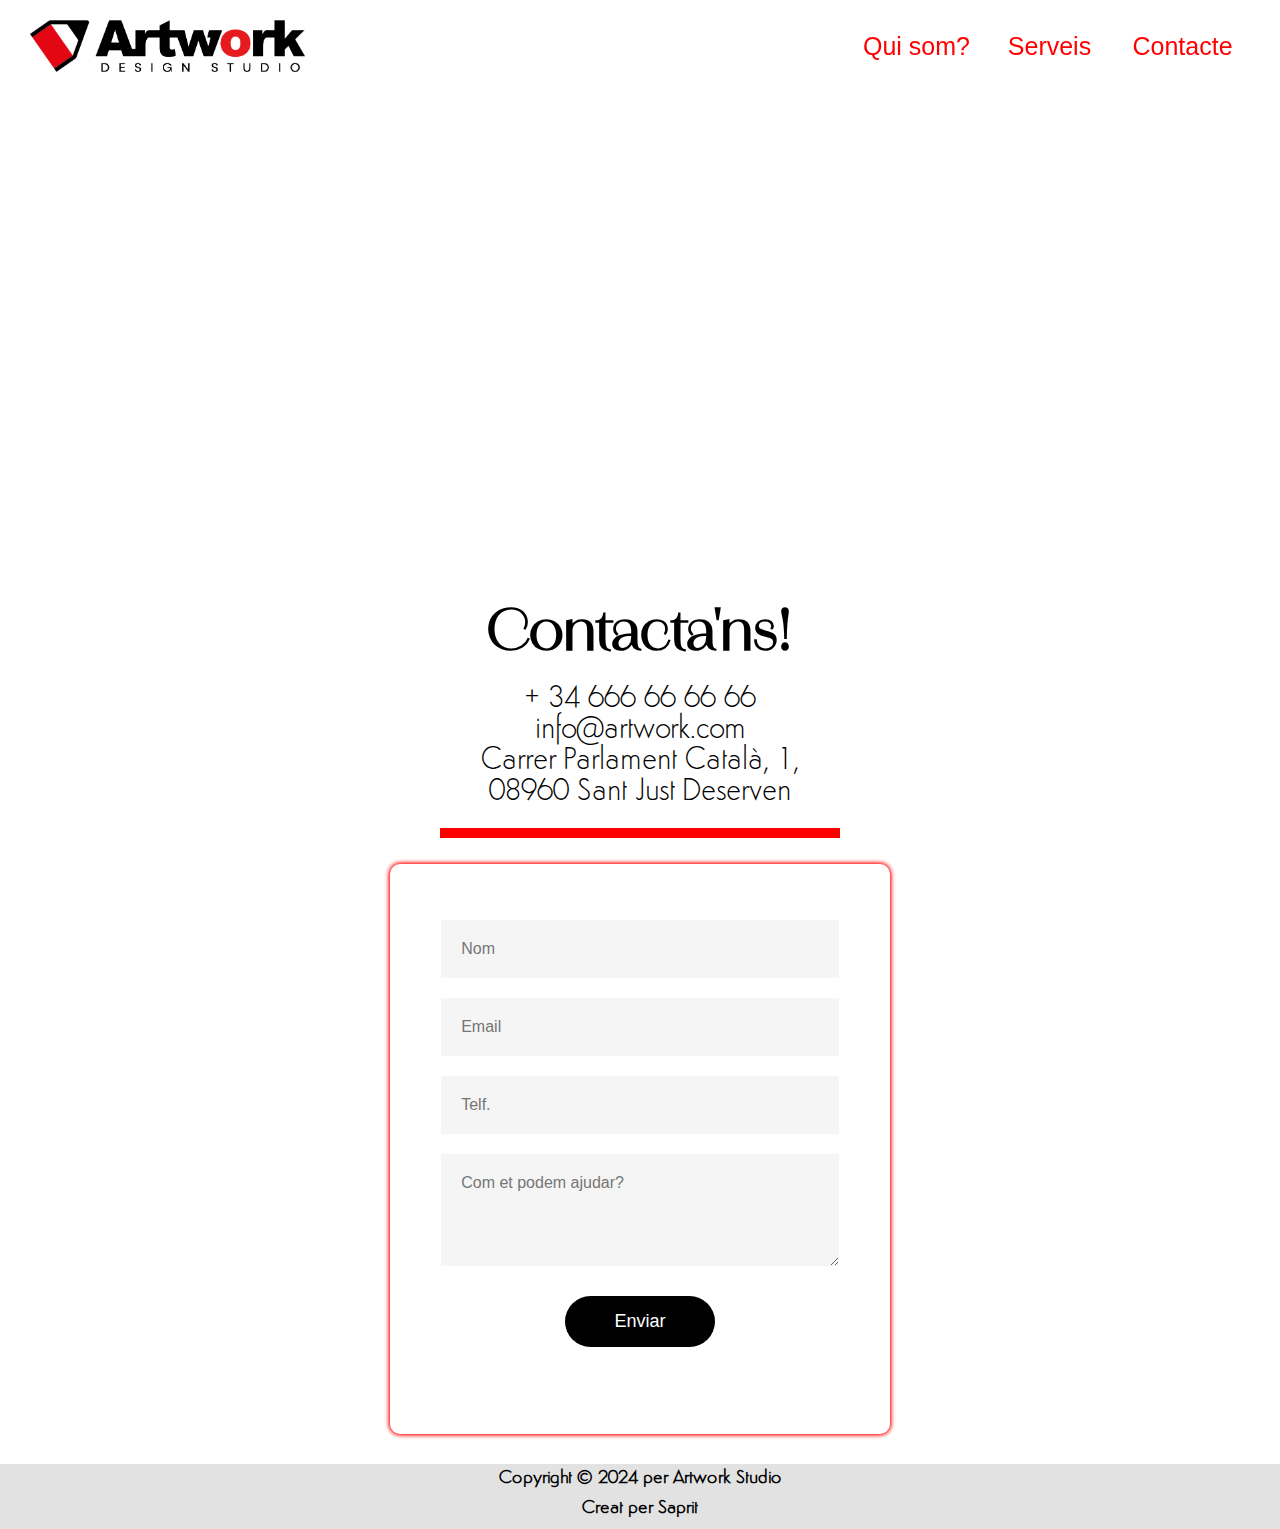
==== html/contacte.html @ ab4c4cfa "Add files via upload" ====
<!DOCTYPE html>
<html lang="en">
<head>
    <meta charset="UTF-8">
    <meta name="viewport" content="width=device-width, initial-scale=1.0">
    <title>Artwork</title>
    <link rel="stylesheet" href="../css/estils.css">
</head>
<body>

    <!-- Menu --> 
    <!-- Menu --> 
    <nav>
      <div class="logo"></div>
      <ul>
          <a href="../artwork.html">
              <li>Qui som?</li>
          </a>
          <a href="../html/serveis.html">
              <li>Serveis</li>
          </a>
          <a href="#mapa">
              <li>Contacte</li>
          </a>
      </ul>   
  </nav>

  <!-- Menu Hamburguesa -->
  <label>
      <input type="checkbox">
      <span class="menu"> <span class="hamburger"></span> </span>
      <ul>
          <a href="../artwork.html">
              <li>Qui som?</li>
          </a>
          <a href="../html/serveis.html">
              <li>Serveis</li>
          </a>
          <a href="#mapa">
              <li>Contacte</li>
          </a>
        
      </ul>
  </label>

     <!-- Mapa --> 
    <div id="mapa">
      <iframe src="https://www.google.com/maps/embed?pb=!1m18!1m12!1m3!1d2993.837377800015!2d2.0731406154254852!3d41.37761777926507!2m3!1f0!2f0!3f0!3m2!1i1024!2i768!4f13.1!3m3!1m2!1s0x12a49979f301c01b%3A0xcd0b566b421b5467!2sIFP%20Antoni%20Alguer%C3%B3!5e0!3m2!1sca!2ses!4v1649347761447!5m2!1sca!2ses" width="100%" height="450" style="border:0;" allowfullscreen="" loading="lazy" referrerpolicy="no-referrer-when-downgrade"></iframe>
    </div>
    
     <!-- Contacte --> 
    <div id="contacte">
      <h1>Contacta'ns!</h1>
      <p>+ 34 666 66  66 66</p>
      <p>info@artwork.com</p>
      <p>Carrer Parlament Català, 1,</p>
      <p>08960 Sant Just Deserven</p>
      <div class="linia"></div>
    </div>
    
      <div class="container_contacto">
        <form onsubmit="sendEmail(); reset(); return false;">
          <h3></h3>
          <input type="text"id="name" placeholder="Nom" required>
          <input type="email"id="email" placeholder="Email" required>
          <input type="text"id="phone" placeholder="Telf." required>
          <textarea id="message" rows="4" placeholder="Com et podem ajudar?"></textarea>
          <button type="submit">Enviar</button>
        </form>
    
      </div>
     
      <!-- Formulari --> 
      <script>
      function sendEmail(){
        Email.send({
          Host : "smtp.gmail.com",
          Username : "exoticflavors66@gmail.com",
          Password : "sapritsilem",
          To : 'exoticflavors66@gmail.com.',
          From : document.getElementById("email").value",
          Subject : "New Contact Form Enquiry",
          Body : "Name:" + documentElementById("name").value
          + "<br>" Email: " + document.getElementById("email").value
            + "<br>" Phone no: " + document.getElementById("phone").value
              + "<br>" Message: " + document.getElementById("Message").value
      }).then(
        message => alert("Message Sent Successfully")
      );
      }
      </script>
    
    <!-- Footer --> 
    <div id="footer">
      <h3>
        Copyright © 2024 per Artwork Studio
      <br>
        Creat per Saprit
      </h3>
    </div>

</body>
<script src="script.js"></script>
</html>
---- css/estils.css ----
* {
  margin: 0;
  padding: 0;
  position: relative;
  font-family: 'Gill Sans', 'Gill Sans MT', Calibri, 'Trebuchet MS', sans-serif;
}

@font-face {
  font-family: Arboria;
  src: url(../fonts/Web/Arboria-Bold.woff);
}

@font-face {
  font-family: Amandine;
  src: url(../fonts/Web/Amandine-Regular.woff);
}

@font-face {
  font-family: Semplicita;
  src: url(../fonts/Web/Semplicita-Light.woff);
}

@media screen and (min-width: 1025px){

/*inici*/
#inici{
  width: 100%;
  height: 1170px;
  background-image: url(../img/fondo.jpg);
  background-repeat: no-repeat;
  background-size: cover;
  top: 0px;
  overflow: hidden;
}

#inici h1{
  color: white;
  font-size: 220px;
  margin-left: 120px;
  position: relative;
  font-family: Arboria;
  font-weight: bold;
}

.rectangle{
  width: 550px;
  height: 140px;
  float: left;
}

.rectangle.rojo{
  position: relative;
  margin-top: 350px;
  background-color: #FF0000;
}

.rectangle.tazas{
  width: 750px;
  height: 460px;
  margin-top: 350px;
  margin-left: 750px;
  background-image: url(../img/tazas.png);
  background-size: cover;
  background-repeat: no-repeat;
}

/*menu*/
nav{
  width: 100%;
  height: 100px;
  position: fixed;
  top: 0;
  left: 0;
  right: 0;
  z-index: 10;
  overflow: hidden;
}

nav .logo{
  background-color: ;
  margin-left: 30px;
  margin-top: 20px;
  background-image: url(../img/Logo_Artwork.png);
  width: 275px;
  height: 52px;
  background-repeat: no-repeat;
  background-size: cover;
  float: left;
}

nav ul{
  margin-top: 20px;
  float: right;
  width: 430px;
  height: 52px;
}

nav li{
  width: 113px;
  height: 52px;
  float: left;
  margin: 0 10px;
  text-align: center;
  line-height: 52px;
  font-weight: 400;
  font-size: 25px;
  color: #FF0000;
  list-style-type: none;
  transition: color 0.5s ease;
}

nav li:hover{
  color: black;
}

/*Menu hamburguesa*/
label{
  display: none;
}

/*Qui som?*/
#nostros{
  width: 100%;
  height: 840px;
  background-color: ;
  overflow: hidden;
}

.nostros_caixa{
  width: 90%;
  padding: 20px;
  background-color: ;
  margin: 0 auto;
  top: 100px; 
}

.nostros{
  width: 880px;
  height: 600px;
  background-color: ;
  float: left;
}

.nostros.imagen{
  background-image: url(../img/ordinador.jpg);
  background-size: cover;
  background-repeat: no-repeat;
}

.nostros.text{
  height: 250px;
  width: 770px;
  float: right;
  top: 170px;
  background-color: pink;
}

.nostros.text h1{
  color: #FF0000;
  width: 45%;
  font-size: 50px;
  font-family: Amandine;
  font-weight: bolder;
  text-align: right;
}

.nostros.text p{
  text-align: right;
  font-size: 30px;
  margin: 13px; 
  font-family: Semplicita;
}

/*Missió i Visió*/
#mission{
  width: 100%;
  height: 800px;
  background-color: black;
  background-image: url(../img/people.jpg);
  background-size: cover;
  background-repeat: no-repeat;
  overflow: hidden;
}

.mission.text{
  width: 1030px;
  height: 630px;
  background-color: black;
  filter: opacity(80%);
  margin: 0 auto;
  top: 70px;  
}

#mission h1{
  text-align: center;
  color: white;
  font-size: 65px;
  font-family: Amandine;
  font-weight: bolder;
  margin-top: 20px;
}

#mission p{
  text-align: center;
  color: white;
  font-size: 30px;
  width: 970px;
  font-family: Semplicita;
  margin: 30px;
}

#mission .linia_rojo{
  width: 400px;;
  height: 10px;
  background-color: #FF0000;
  margin: 0 auto;

}

/*Valors*/
#valors{
  width: 100%;
  height: 980px;
  background-color: ;
  padding-top: 60px;
  overflow: hidden;
}

.valors_caixa{
  width: 1354px;
  height: 910px;
  background-color: ;
  margin: 0 auto;
}

.valors{
  width: 400px;
  height: 610px;
  background-color: ;
  float: left;
  margin: 0 auto;
  margin: 30px;
  background-color: ;
}

.valors h1{
  color: #FF0000;
  font-size: 65px;
  font-family: Amandine;
  font-weight: bolder;
}

.valors h2{
  font-size: 30px;
  margin-bottom: 90px;
  font-family: Amandine;
  font-weight: 200;
}

.valors p{
  font-size: 30px;
  margin: 20px;
  font-family: Semplicita;
}

.valors.titulo{
  height: 75px;
  width: 205px;
}

.valors.subtitulo{
  height: 660px;
  width: 220px;
  margin-top: 55px;
}

.valors.par{
  height: 850px;
  width: 745px;
  margin-top: 30px;
}

/*Objectius*/
#objectius{
  width: 100%;
  height: 700px;
  background-color: black;
  overflow: hidden;
}

.objectius_caixa{
  width: 77%;
  height: 500px;
  background-color: ;
  margin: 0 auto;
  top: 100px;  
}

.objectius{
  width: 800px;
  height: 500px;
  background-color: ;
  float: left;
}

.objectius.text{
  width: 680px;
  height: 310px;
  top: 100px;
}

.objectius.imagen{
  background-image: url(../img/outdoors.jpg);
  background-size: cover;
  background-repeat: no-repeat;
  filter: sepia(280%);
  float: right;
}

.objectius.text h1{
  font-size: 65px;
  color: white;
  text-align: left;
  font-family: Amandine;
  font-weight: bolder;
}

.objectius.text p{
  font-size: 30px;
  color: white;
  text-align: left;
  font-family: Semplicita;
}

/*Inici Contacte*/
#contacte{
  width: 100%;
  height: 300px;
  padding-top: 50px;
  overflow: hidden;
}

#contacte h1{
  text-align: center;
  font-size: 55px;
  margin-bottom: 20px;
  font-family: Amandine;
  font-weight: bolder;
}

#contacte p{
  text-align: center;
  font-size: 30px;
  font-family: Semplicita;
}

#contacte .linia{
  width: 400px;
  height: 10px;
  background-color: #FF0000;
  max-width: 0 auto;
  top: 20px;
  margin: 0 auto;
}

/*Footer*/
#footer{
  width: 100%;
  height: 65px;
  background-color: rgb(226, 226, 226);
  text-align: center;
  overflow: hidden;
}

#footer h3{
  line-height: 30px;
  font-family: Semplicita;
}

/*................*/
/*Pàgina serveis*/
/*Nostres Serveis*/
#serveis{
  width: 100%;
  height: 1170px;
  background-color: white;
  top: 0px;
  overflow: hidden;
}


#serveis h1{
  color: black;
  font-size: 220px;
  margin-left: 120px;
  position: relative;
  font-family: Arboria;
  font-weight: bold;
}


/*Disseny div blanc*/
#blanc{
  width: 100%;
  height: 800px;
  background-color: ;
  overflow: hidden;
}


.blanc_caixa{
  width: 90%;
  height: 600px;
  background-color: ;
  margin: 0 auto;
  top: 100px;
}


.blanc{
  width: 880px;
  height: 600px;
  background-color: ;
  float: left;
}


.blanc.imagen{
  background-image: url(../img/ordinador.jpg);
  background-size: cover;
  background-repeat: no-repeat;
}


.blanc.text{
  height: 250px;
  width: 770px;
  float: right;
  top: 170px;
  background-color: ;
}


.blanc.text h1{
  color: #FF0000;
  text-align: right;
  font-size: 50px;
  font-family: Amandine;
  font-weight: bolder;
}


.blanc.text p{
  text-align: right;
  font-size: 30px;
  margin: 13px;
  font-family: Semplicita;
}




/*Disseny div negre*/
#negre{
  width: 100%;
  height: 800px;
  background-color: black;
  overflow: hidden;
}


.negre_caixa{
  width: 90%;
  height: 600px;
  background-color: ;
  margin: 0 auto;
  top: 100px;
}


.negre{
  width: 880px;
  height: 600px;
  background-color: ;
  float: left;
}


.negre.imagen{
  background-image: url(../img/ordinador.jpg);
  background-size: cover;
  background-repeat: no-repeat;
  float: right;
}


.negre.text{
  height: 250px;
  width: 770px;
  top: 170px;
  background-color: ;
}


.negre.text h1{
  color: white;
  text-align: left;
  font-size: 50px;
  font-family: Amandine;
  font-weight: bolder;
}


.negre.text p{
  color: white;
  text-align: left;
  font-size: 30px;
  margin: 0px;
  font-family: Semplicita;
}



/*................*/
/*Pàgina contacte*/
#mapa{
  margin-top: 90px;
}

.container_contacto{
  width:500px;
  height: 570px;;
  background-color: transparent;
  display: flex;
  top: 50px;
  margin: 0 auto;
}

form{
  background-color: white;
  box-shadow: 0 0 5px #FF0000,
              0 0 5px #FF0000;
  display:flex;
  flex-direction: column;
  padding: 2vw 4vw;
  width:90%;
  max-width: 600px;
  border-radius: 10px;
  margin: 0 auto;
  bottom: 80px;
}

form h3{
  color:gray;
  font-weight:800;
  margin-bottom: 20px;
}

form input, form textarea{
  border:0;
  margin: 10px 0;
  padding: 20px;
  outline: none;
  background: #f5f5f5;
  font-size: 16px;
}

form button{
  padding: 15px;
  background: black;
  color:#fff;
  font-size: 18px;
  border: 0;
  outline: none;
  cursor: pointer;
  width: 150px;
  margin:20px auto 0;
  border-radius:30px; 
}

form button:hover{
  box-shadow: 0 0 5px #FF0000,
              0 0 5px #FF0000;
}

}

@media screen and (min-width:481px) and (max-width:1024px){
 
  /*inici*/
  #inici{
    width: 100%;
    height: 800px;
    background-image: url(../img/fondo.jpg);
    background-repeat: no-repeat;
    background-size: cover;
    overflow: hidden;
  }
  
  #inici h1{
    color: white;
    font-size: 130px;
    margin-left: 80px;
    position: relative;
    font-family: Arboria;
    font-weight: bolder;
  }

  .rectangle{
    width: 315px;
    height: 95px;
    float: left;
  }
  
  .rectangle.rojo{
    position: relative;
    margin-top: 200px;
    background-color: #FF0000;
  }
  
  .rectangle.tazas{
    width: 350px;
    height: 280px;
    margin-top: -80px;
    margin-left: 650px;
    background-image: url(../img/tazas.png);
    background-size: cover;
    background-repeat: no-repeat;
  }
  
  /*menu*/
  nav{
    width: 100%;
    height: 100px;
    position: fixed;
    top: 0;
    left: 0;
    right: 0;
    z-index: 10;
    overflow: hidden;
  }
  
  nav .logo{
    background-color: ;
    margin-left: 30px;
    margin-top: 20px;
    background-image: url(../img/Logo_Artwork.png);
    width: 275px;
    height: 52px;
    background-repeat: no-repeat;
    background-size: cover;
    float: left;
  }
  
  nav ul{
    margin-top: 20px;
    float: right;
    width: 440px;
    height: 52px;
  }
  
  nav li{
    width: 113px;
    height: 52px;
    float: left;
    margin: 0 10px;
    text-align: center;
    line-height: 52px;
    font-size: 25px;
    color: #FF0000;
    list-style-type: none;
    transition: color 0.5s ease;
  }
  
  nav li:hover{
    color: black;
  }

  /*Menu Hamburguesa*/
  label{
    display: none;
  }
  
  /*Qui som?*/
  #nostros{
    width: 100%;
    height: 450px;
    background-color: ;
    overflow: hidden;
  }
  
  .nostros_caixa{
    width: 95%;
    height: 300px;
    background-color: ;
    margin: 0 auto;
    top: 80px; 
  }
  
  .nostros{
    width: 400px;
    height: 300px;
    background-color: ;
    float: left;
  }
  
  .nostros.imagen{
    background-image: url(../img/ordinador.jpg);
    background-size: cover;
    background-repeat: no-repeat;
  }
  
  .nostros.text{
    width: 530px;
    float: right;
    height: 180px;
    top: 60px;
    font-family: Amandine;
    font-weight: 400;
  }
  
  .nostros.text h1{
    color: #FF0000;
    text-align: right;
    font-size: 45px;
    font-family: Amandine;
    font-weight: bolder;
  }
  
  .nostros.text p{
    text-align: right;
    font-size: 22px;
    margin: 13px;
    width: 500px;
    font-family: Semplicita;
  }
  
  /*Missió i Visió*/
  #mission{
    width: 100%;
    height: 570px;
    background-color: black;
    background-image: url(../img/people.jpg);
    background-size: cover;
    background-repeat: no-repeat;
    overflow: hidden;
  }
  
  .mission.text{
    width: 600px;
    height: 470px;
    background-color: black;
    filter: opacity(80%);
    margin: 0 auto;
    top: 30px;  
  }
  
  #mission h1{
    text-align: center;
    color: white;
    font-size: 45px;
    margin-top: 20px;
    font-family: Amandine;
    font-weight: bolder;
  }
  
  #mission p{
    text-align: center;
    color: white;
    font-size: 22px;
    width: 600px;
    font-family: Semplicita;
  }
  
  #mission .linia_rojo{
    width: 400px;;
    height: 6px;
    background-color: #FF0000;
    margin: 0 auto;
    top: 20px;
  }
  
  /*Valors*/
  #valors{
    width: 100%;
    height: 800px;
    background-color: ;
    padding-top: 60px;
    overflow: hidden;
  }
  
  .valors_caixa{
    width: 95%;
    height: 730px;
    background-color: ;
    margin: 0 auto;
  }
  
  .valors{
    width: 400px;
    height: 610px;
    background-color: ;
    float: left;
    margin: 0 auto;
    margin: 10px;
    background-color: ;
  }
  
  .valors h1{
    color: #FF0000;
    font-size: 45px;
    float: left;
    margin-top: 18px;
    font-family: Amandine;
    font-weight: bolder;
  }
  
  .valors h2{
    font-size: 25px;
    margin-bottom: 90px;
    font-family: Amandine;
  }
  
  .valors p{
    font-size: 22px;
    margin: 15px;
    font-family: Semplicita;
  }
  
  .valors.titulo{
    height: 75px;
    width: 175px;
  }
  
  .valors.subtitulo{
    height: 630px;
    width: 200px;
    top: 25px;
  }
  
  .valors.par{
    height: 710px;
    width: 519px;
  }
  
  /*objectius*/
  #objectius{
    width: 100%;
    height: 450px;
    background-color: black;
    overflow: hidden;
  }
  
  .objectius_caixa{
    width: 95%;
    height: 300px;
    background-color: ;
    margin: 0 auto;
    top: 80px;
  }
  
  .objectius.text{
    width: 450px;
    height: 220px;
    margin-top: 40px;
  }
  
  .objectius.imagen{
    background-image: url(../img/outdoors.jpg);
    background-size: cover;
    background-repeat: no-repeat;
    filter: sepia(280%);
    float: right;
    width: 440px;
    height: 300px;
  }
  
  .objectius{
    width: 400px;
    height: 300px;
    background-color: ;
    float: left;
  }
  
  .objectius.text h1{
    text-align: left;
    font-size: 45px;
    color: white;
    font-family: Amandine;
    font-weight: bolder;
  }
  
  .objectius.text p{
    text-align: left;
    font-size: 22px;
    margin-top: 13px;
    color: white;
    font-family: Semplicita;
  }
  
  /*Inici Contacte*/
  #contacte{
    width: 100%;
    height: 215px;
    background-color: ;
    padding-top: 30px;
    overflow: hidden;
  }
  
  #contacte h1{
    text-align: center;
    font-size: 45px;
    margin-bottom: 15px;
    font-family: Amandine;
    font-weight: bolder;
  }
  
  #contacte p{
    text-align: center;
    font-size: 22px;
    font-family: Semplicita;
  }
  
  #contacte .linia{
    width: 400px;
    height: 6px;
    background-color: #FF0000;
    max-width: 0 auto;
    top: 20px;
    margin: 0 auto;
  }
  
  /*Footer*/
  #footer{
    width: 100%;
    height: 65px;
    background-color: rgb(226, 226, 226);
    text-align: center;
    overflow: hidden;
  }
  
  #footer h3{
    line-height: 30px;
    font-family: Amandine;
    font-size: 17px;
    font-family: Semplicita;
  }

  /*Pàgina serveis*/
  /*inici*/
  #serveis{
    width: 100%;
    height: 800px;
    background-image: url(../img/fondo.jpg);
    background-repeat: no-repeat;
    background-size: cover;
    overflow: hidden;
  }
 
  #serveis h1{
    color: white;
    font-size: 130px;
    margin-left: 80px;
    position: relative;
    font-family: Arboria;
    font-weight: bolder;
  }




  /*Disseny div blanc*/
  #blanc{
    width: 100%;
    background-color: ;
    overflow: hidden;
    padding: 50px;
  }
 
  .blanc_caixa{
    width: 95%;
    height: 300px;
    background-color: ;
    margin: 0 auto;
  }
 
  .blanc{
    width: 400px;
    height: 300px;
    background-color: ;
    float: left;
  }
 
  .blanc.imagen{
    background-image: url(../img/ordinador.jpg);
    background-size: cover;
    background-repeat: no-repeat;
  }
 
  .blanc.text{
    width: 530px;
    float: right;
    height: 180px;
    top: 60px;
    font-family: Amandine;
    font-weight: 400;
  }
 
  .blanc.text h1{
    color: #FF0000;
    text-align: right;
    font-size: 45px;
    font-family: Amandine;
    font-weight: bolder;
  }
 
  .blanc.text p{
    text-align: right;
    font-size: 22px;
    margin: 13px;
    width: 510px;
    font-family: Semplicita;
  }


  /*Disseny div negre*/
  /*objectius*/
  #negre{
    width: 100%;
    background-color: black;
    overflow: hidden;
    padding: 50px;
 
  }
 
  .negre_caixa{
    width: 95%;
    height: 300px;
    background-color: ;
    margin: 0 auto;
  }
 
  .negre.text{
    width: 450px;
    height: 220px;


  }
 
  .negre.imagen{
    background-image: url(../img/outdoors.jpg);
    background-size: cover;
    background-repeat: no-repeat;
    filter: sepia(280%);
    float: right;
    width: 440px;
    height: 300px;
  }
 
  .negre{
    width: 400px;
    height: 300px;
    background-color: ;
    float: left;
  }
 
  .negre.text h1{
    text-align: left;
    font-size: 45px;
    color: white;
    font-family: Amandine;
    font-weight: bolder;
  }
 
  .negre.text p{
    text-align: left;
    font-size: 22px;
    color: white;
    font-family: Semplicita;
  }





  
  /*Pàgina contacte*/
  #mapa{
    margin-top: 0px;
  }
  
  .container_contacto{
    width:500px;
    height: 570px;;
    background-color: transparent;
    display: flex;
    top: 50px;
    margin: 0 auto;
  }
  
  form{
    background-color: white;
    box-shadow: 0 0 5px #FF0000,
                0 0 5px #FF0000;
    display:flex;
    flex-direction: column;
    padding: 2vw 4vw;
    width:90%;
    max-width: 600px;
    border-radius: 10px;
    margin: 0 auto;
    bottom: 80px;
  }
  
  form h3{
    color:gray;
    font-weight:800;
    margin-bottom: 20px;
  }
  
  form input, form textarea{
    border:0;
    margin: 10px 0;
    padding: 20px;
    outline: none;
    background: #f5f5f5;
    font-size: 16px;
  }
  
  form button{
    padding: 15px;
    background: black;
    color:#fff;
    font-size: 18px;
    border: 0;
    outline: none;
    cursor: pointer;
    width: 150px;
    margin:20px auto 0;
    border-radius:30px; 
  }
  
  form button:hover{
    box-shadow: 0 0 5px #FF0000,
                0 0 5px #FF0000;
  }

}




@media screen and (max-width:480px){

nav ul{
  display: none;   
}

nav{
  width: 100%;
  height: 50px;
  position: fixed;
  top: 0;
  left: 0;
  right: 0;
  z-index: 10;
  overflow: hidden;
}

nav .logo{
  background-color: ;
  margin-left: 15px;
  margin-top: 10px;
  background-image: url(../img/Logo_Artwork.png);
  width: 158px;
  height: 30px;
  background-repeat: no-repeat;
  background-size: cover;
}

/*inici*/
#inici{
  width: 100%;
  height: 500px;
  background-image: url(../img/fondo.jpg);
  background-repeat: no-repeat;
  background-size: cover;
  overflow: hidden;
}

#inici h1{
  color: white;
  font-size: 80px;
  margin-left: 50px;
  position: relative;
  font-family: Arboria;
  font-weight: bolder;
}

.rectangle{
  width: 225px;
  height: 55px;
}

.rectangle.rojo{
  position: relative;
  margin-top: 80px;
  background-color: #FF0000;
}

.rectangle.tazas{
  width: 350px;
  height: 280px;
  top: 70px;
  margin: 0 auto;
  background-image: url(../img/tazas.png);
  background-size: cover;
  background-repeat: no-repeat;
}

/*Menu hamburguesa*/
label .menu {
  float: right;
  position: fixed;
  right: -100px;
  top: -100px;
  z-index: 100;
  width: 200px;
  height: 200px;
  background: #FFF;
  border-radius: 50% 50% 50% 50% ;
  -webkit-transition: .5s ease-in-out;
  transition: .5s ease-in-out;
  box-shadow: 0 0 0 0 #FF0000, 0 0 0 0 #FF0000;
  cursor: pointer;
}


label .hamburger {
  position: absolute;
  top: 135px;
  left: 50px;
  width: 30px;
  height: 2px;
  background-color: #FF0000;
  display: block;
  -webkit-transform-origin: center;
  transform-origin: center;
  -webkit-transition: .5s ease-in-out;
  transition: .5s ease-in-out;
}

label .hamburger:after, label .hamburger:before {
  -webkit-transition: .5s ease-in-out;
  transition: .5s ease-in-out;
  content: "";
  position: absolute;
  display: block;
  width: 100%;
  height: 100%;
  background: #FF0000;
}

label .hamburger:before{ 
  top: -10px; 
}

label .hamburger:after{ 
  bottom: -10px; 
}

label input{ 
  display: none;
}

label input:checked + .menu{
  box-shadow: 0 0 0 100vw #FFF, 0 0 0 100vh #FFF;
  border-radius: 0;
}

label input:checked + .menu .hamburger{
  -webkit-transform: rotate(45deg);
  transform: rotate(45deg);
}

label input:checked + .menu .hamburger:after{
  -webkit-transform: rotate(90deg);
  transform: rotate(90deg);
  bottom: 0;
}

label input:checked + .menu .hamburger:before{
 -webkit-transform: rotate(90deg);
  transform: rotate(90deg);
  top: 0;
}

label input:checked + .menu + ul{ 
  opacity: 1;
}

label ul{
  z-index: 200;
  position: absolute;
  background-color: ;
  width: 110px;
  top: 350px;
  left: 240px;
  font-size: 28px;
  -webkit-transform: translate(-50%, -50%);
  transform: translate(-50%, -50%);
  opacity: 0;
  -webkit-transition: .25s 0s ease-in-out;
  transition: .25s 0s ease-in-out;
  font-family: Arboria;
  list-style: none;
}

label a {
  margin-bottom: 1em;
  display: block;
  color: #FF0000;
  text-decoration: none;
}

/*Qui som?*/
#nostros{
  width: 100%;
  height: 580px;
  background-color: ;
  overflow: hidden;
}

.nostros_caixa{
  width: 95%;
  height: 300px;
  background-color: ;
  margin: 0 auto;
  top: 50px; 
}

.nostros{
  width: 400px;
  height: 300px;
  background-color: ;
  margin: 0 auto;
}

.nostros.imagen{
  background-image: url(../img/ordinador.jpg);
  background-size: cover;
  background-repeat: no-repeat;
}

.nostros.text{
  top: 30px;
  font-family: Amandine;
  font-weight: 400;
}

.nostros.text h1{
  color: #FF0000;
  text-align: right;
  font-size: 30px;
  font-family: Amandine;
  font-weight: bolder;
}

.nostros.text p{
  text-align: right;
  font-size: 18px;
  margin: 13px;
  font-family: Semplicita;
}

/*Missió i Visió*/
#mission{
  width: 100%;
  height: 470px;
  background-color: black;
  background-image: url(../img/people.jpg);
  background-size: cover;
  background-repeat: no-repeat;
  overflow: hidden;
}

.mission.text{
  width: 400px;
  height: 410px;
  background-color: black;
  filter: opacity(80%);
  margin: 0 auto;
  top: 10px;  
}

#mission h1{
  text-align: center;
  color: white;
  font-size: 30px;
  margin-top: 20px;
  font-family: Amandine;
  font-weight: bolder;
}

#mission p{
  text-align: center;
  color: white;
  font-size: 18px;
  font-family: Semplicita;
}

#mission .linia_rojo{
  width: 300px;;
  height: 6px;
  background-color: #FF0000;
  margin: 0 auto;
  top: 10px;
}

/*Valors*/
#valors{
  width: 100%;
  height: 1170px;
  background-color: ;
  padding-top: 40px;
  overflow: hidden;
}

.valors_caixa{
  width: 95%;
  height: 730px;
  background-color: pink;
  margin: 0 auto;
}

.valors{
  width: 200px;
  height: 610px;
  background-color: ;
  margin: 0 auto;
  margin: 3px;
  background-color: antiquewhite;
}

.valors h1{
  color: #FF0000;
  font-size: 30px;
  float: left;
  margin-top: 18px;
  font-family: Amandine;
  font-weight: bolder;
}

.valors h2{
  font-size: 17px;
  margin-bottom: 240px;
  font-family: Amandine;
}

.valors p{
  font-size: 18px;
  margin: 15px;
  font-family: Semplicita;
  bottom: 650px;
}

.valors.titulo{
  height: 75px;
  width: 95px;
}

.valors.subtitulo{
  height: 630px;
  width: 145px;
}

.valors.par{
  height: 1140px;
  width: 270px;
  float: right;
}

/*objectius*/
#objectius{
  width: 100%;
  height: 480px;
  background-color: black;
  overflow: hidden;
}

.objectius_caixa{
  width: 95%;
  height: 300px;
  background-color: ;
  margin: 0 auto;
  top: 5px;
}

.objectius.text{
  top: 30px;
  height: 240px;
}

.objectius.imagen{
  background-image: url(../img/outdoors.jpg);
  background-size: cover;
  background-repeat: no-repeat;
  filter: sepia(280%);
}

.objectius{
  width: 400px;
  height: 200px;
  background-color: ;
  margin: 0 auto;

}

.objectius.text h1{
  text-align: left;
  font-size: 30px;
  color: white;
  font-family: Amandine;
  font-weight: bolder;
}

.objectius.text p{
  text-align: left;
  font-size: 18px;
  margin-top: 13px;
  color: white;
  font-family: Semplicita;
}

/*Inici Contacte*/
#contacte{
  width: 100%;
  height: 185px;
  background-color: ;
  padding-top: 15px;
  overflow: hidden;
}

#contacte h1{
  text-align: center;
  font-size: 30px;
  margin-bottom: 15px;
  font-family: Amandine;
  font-weight: bolder;
}

#contacte p{
  text-align: center;
  font-size: 18px;
  font-family: Semplicita;
}

#contacte .linia{
  width: 300px;
  height: 6px;
  background-color: #FF0000;
  max-width: 0 auto;
  top: 20px;
  margin: 0 auto;
}

/*Footer*/
#footer{
  width: 100%;
  height: 65px;
  background-color: rgb(226, 226, 226);
  text-align: center;
  overflow: hidden;
}

#footer h3{
  line-height: 30px;
  font-family: Amandine;
  font-size: 15px;
  font-family: Semplicita;
}

/*Pàgina Serveis*/
/*Nostres Serveis*/
#serveis{
  width: 100%;
  height: 500px;
  background-color: white;
  overflow: hidden;
}

#serveis h1{
  color: black;
  font-size: 80px;
  margin-left: 50px;
  position: relative;
  font-family: Arboria;
  font-weight: bolder;
}

/*Disseny div blanc*/
#blanc{
  width: 100%;
  height: 580px;
  background-color: ;
  overflow: hidden;
}

.blanc_caixa{
  width: 95%;
  height: 300px;
  background-color: ;
  margin: 0 auto;
  top: 50px; 
}

.blanc{
  width: 400px;
  height: 300px;
  background-color: ;
  margin: 0 auto;
}

.blanc.imagen{
  background-image: url(../img/ordinador.jpg);
  background-size: cover;
  background-repeat: no-repeat;
}

.blanc.text{
  top: 30px;
  font-family: Amandine;
  font-weight: 400;
}

.blanc.text h1{
  color: #FF0000;
  text-align: right;
  font-size: 30px;
  font-family: Amandine;
  font-weight: bolder;
}

.blanc.text p{
  text-align: right;
  font-size: 18px;
  font-family: Semplicita;
}

/*Disseny div negre*/
#negre{
  width: 100%;
  height: 480px;
  background-color: black;
  overflow: hidden;
}

.negre_caixa{
  width: 95%;
  height: 300px;
  background-color: ;
  margin: 0 auto;
  top: 5px;
}

.negre.text{
  top: 30px;
  height: 240px;
}

.negre.imagen{
  background-image: url(../img/outdoors.jpg);
  background-size: cover;
  background-repeat: no-repeat;
  filter: sepia(280%);
}

.negre{
  width: 400px;
  height: 200px;
  background-color: ;
  margin: 0 auto;
}

.negre.text h1{
  text-align: left;
  font-size: 30px;
  color: white;
  font-family: Amandine;
  font-weight: bolder;
}

.negre.text p{
  text-align: left;
  font-size: 18px;
  margin-top: 13px;
  color: white;
  font-family: Semplicita;
}





/*Pàgina contacte*/
#mapa{
  margin-top: 50px;
}

.container_contacto{
  width:400px;
  height: 490px;;
  background-color: transparent;
  display: flex;
  top: 60px;
  margin: 0 auto;
}

form{
  background-color: white;
  box-shadow: 0 0 5px #FF0000,
              0 0 5px #FF0000;
  display:flex;
  flex-direction: column;
  padding: 2vw 4vw;
  width:70%;
  max-width: 400px;
  border-radius: 10px;
  margin: 0 auto;
  bottom: 80px;
}

form h3{
  color:gray;
  font-weight:800;
  margin-bottom: 20px;
}

form input, form textarea{
  border:0;
  margin: 10px 0;
  padding: 20px;
  outline: none;
  background: #f5f5f5;
  font-size: 16px;
}

form button{
  padding: 10px;
  background: black;
  color:#fff;
  font-size: 18px;
  border: 0;
  outline: none;
  cursor: pointer;
  width: 130px;
  margin: 15px auto 0;
  border-radius:30px; 
}

form button:hover{
  box-shadow: 0 0 5px #FF0000,
              0 0 5px #FF0000;
}








}
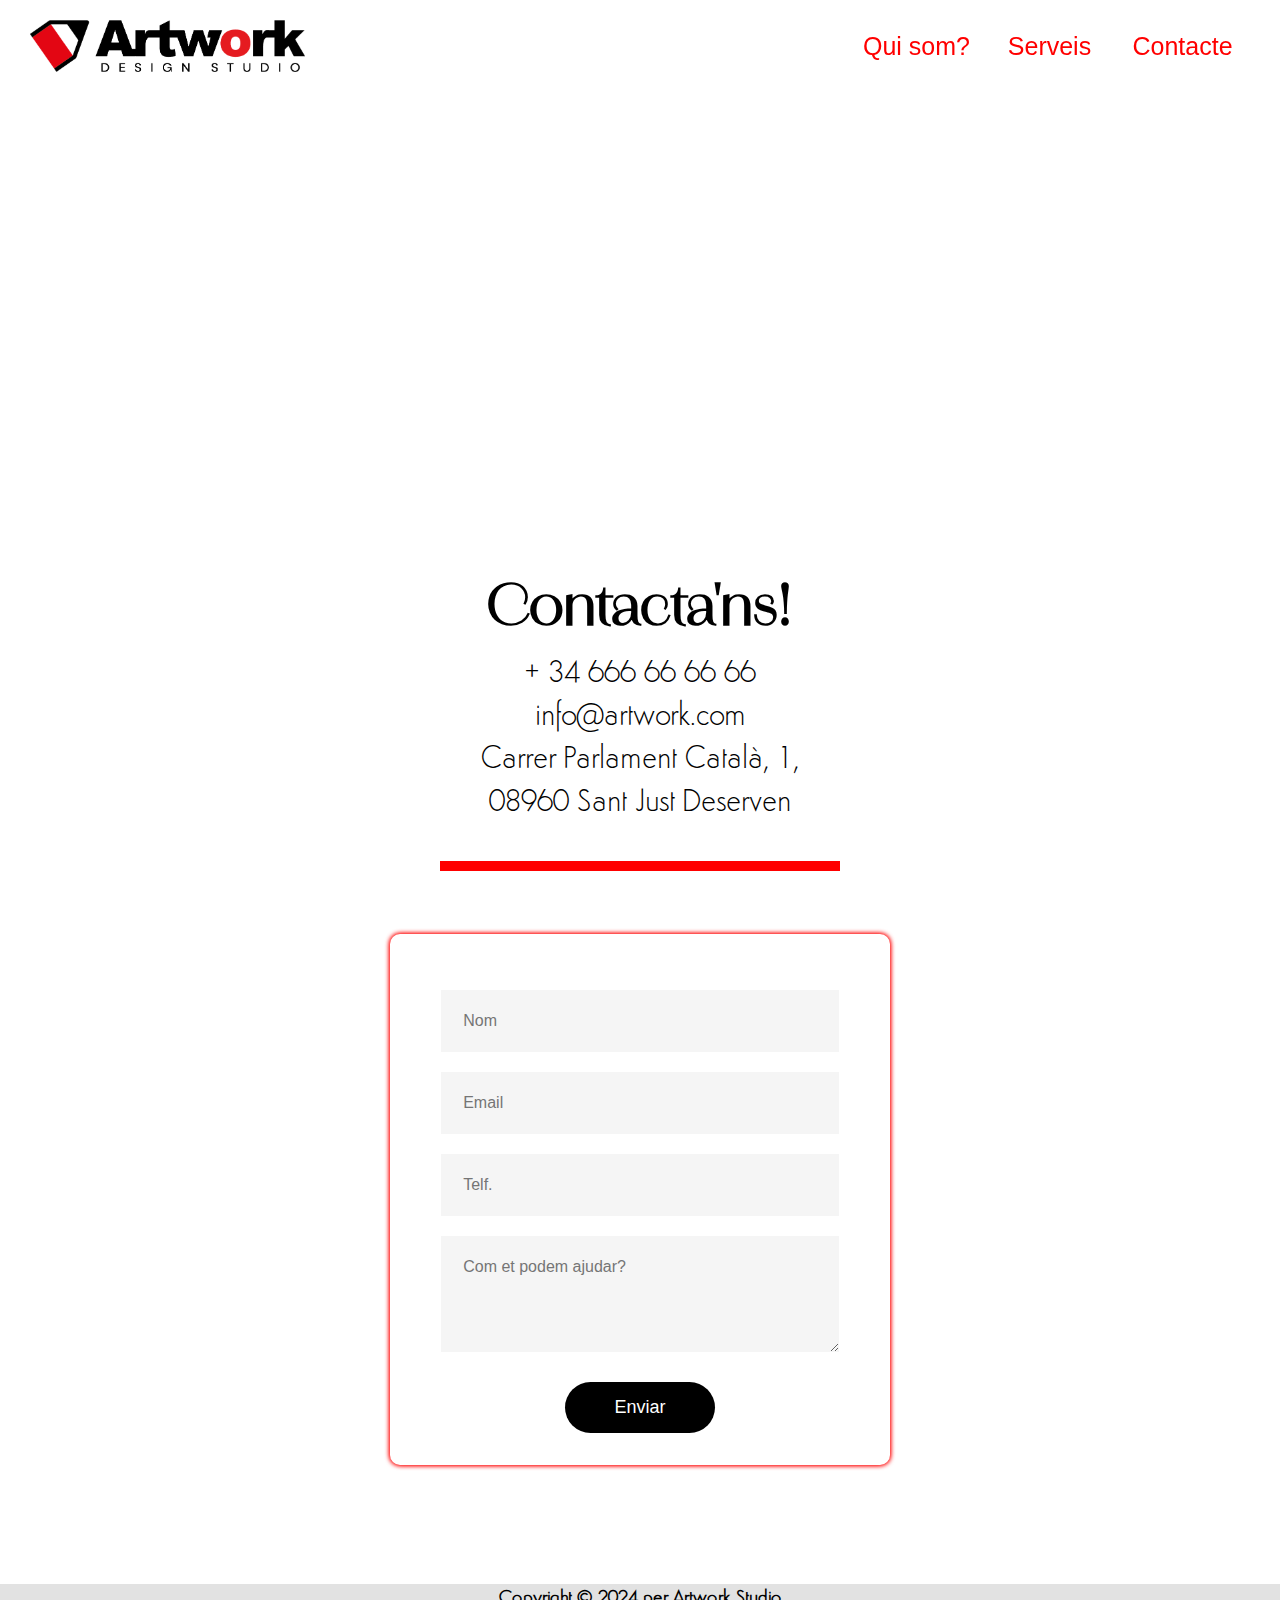
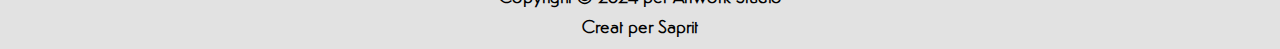
==== commit 18cb8567: "Add files via upload" ====
--- a/html/contacte.html
+++ b/html/contacte.html
@@ -13,7 +13,7 @@
     <nav>
       <div class="logo"></div>
       <ul>
-          <a href="../artwork.html">
+          <a href="../index.html">
               <li>Qui som?</li>
           </a>
           <a href="../html/serveis.html">
@@ -30,7 +30,7 @@
       <input type="checkbox">
       <span class="menu"> <span class="hamburger"></span> </span>
       <ul>
-          <a href="../artwork.html">
+          <a href="../index.html">
               <li>Qui som?</li>
           </a>
           <a href="../html/serveis.html">
--- a/css/estils.css
+++ b/css/estils.css
@@ -54,13 +54,14 @@
   background-color: #FF0000;
 }
 
-.rectangle.tazas{
+.rectangle.tassa{
   width: 750px;
   height: 460px;
   margin-top: 350px;
   margin-left: 750px;
-  background-image: url(../img/tazas.png);
-  background-size: cover;
+  background-image: url(../img/tassa.png);
+  background-size: 150%;
+  background-position: center;
   background-repeat: no-repeat;
 }
 
@@ -119,14 +120,14 @@
 }
 
 /*Qui som?*/
-#nostros{
+#nostres{
   width: 100%;
   height: 840px;
   background-color: ;
   overflow: hidden;
 }
 
-.nostros_caixa{
+.nostres_caixa{
   width: 90%;
   padding: 20px;
   background-color: ;
@@ -134,41 +135,40 @@
   top: 100px; 
 }
 
-.nostros{
+.nostres{
   width: 880px;
   height: 600px;
   background-color: ;
   float: left;
 }
 
-.nostros.imagen{
+.nostres.imatge{
   background-image: url(../img/ordinador.jpg);
   background-size: cover;
   background-repeat: no-repeat;
 }
 
-.nostros.text{
-  height: 250px;
+.nostres.text{
+  height: 230px;
   width: 770px;
   float: right;
-  top: 170px;
-  background-color: pink;
-}
-
-.nostros.text h1{
+  top: 190px;
+  background-color: ;
+}
+
+.nostres.text h1{
   color: #FF0000;
-  width: 45%;
   font-size: 50px;
   font-family: Amandine;
   font-weight: bolder;
   text-align: right;
 }
 
-.nostros.text p{
+.nostres.text p{
   text-align: right;
-  font-size: 30px;
-  margin: 13px; 
+  font-size: 30px; 
   font-family: Semplicita;
+  top: 40px;
 }
 
 /*Missió i Visió*/
@@ -183,12 +183,11 @@
 }
 
 .mission.text{
-  width: 1030px;
-  height: 630px;
+  width: 100%;
+  height: 800px;
   background-color: black;
   filter: opacity(80%);
   margin: 0 auto;
-  top: 70px;  
 }
 
 #mission h1{
@@ -197,16 +196,17 @@
   font-size: 65px;
   font-family: Amandine;
   font-weight: bolder;
-  margin-top: 20px;
+  top: 60px;
 }
 
 #mission p{
   text-align: center;
   color: white;
   font-size: 30px;
-  width: 970px;
+  width: 78%;
   font-family: Semplicita;
-  margin: 30px;
+  padding: 60px;
+  margin: 0 auto;
 }
 
 #mission .linia_rojo{
@@ -214,13 +214,13 @@
   height: 10px;
   background-color: #FF0000;
   margin: 0 auto;
-
+  top: 20px;
 }
 
 /*Valors*/
 #valors{
   width: 100%;
-  height: 980px;
+  height: 1050px;
   background-color: ;
   padding-top: 60px;
   overflow: hidden;
@@ -228,19 +228,24 @@
 
 .valors_caixa{
   width: 1354px;
-  height: 910px;
+  height: 990px;
   background-color: ;
   margin: 0 auto;
 }
 
 .valors{
   width: 400px;
-  height: 610px;
+  height: 710px;
   background-color: ;
   float: left;
   margin: 0 auto;
   margin: 30px;
   background-color: ;
+}
+
+.valors.titol{
+  height: 75px;
+  width: 205px;
 }
 
 .valors h1{
@@ -250,35 +255,53 @@
   font-weight: bolder;
 }
 
-.valors h2{
+.valors.subtitol{
+  height: 830px;
+  width: 220px;
+  margin-top: 35px;
+}
+
+.sub{
+  width: 220px;
+  height: 40px;
+  background-color: ;
   font-size: 30px;
   margin-bottom: 90px;
   font-family: Amandine;
   font-weight: 200;
-}
-
-.valors p{
-  font-size: 30px;
-  margin: 20px;
-  font-family: Semplicita;
-}
-
-.valors.titulo{
-  height: 75px;
-  width: 205px;
-}
-
-.valors.subtitulo{
-  height: 660px;
-  width: 220px;
-  margin-top: 55px;
-}
-
-.valors.par{
-  height: 850px;
+  line-height: 90px;
+}
+
+.sub.segon{
+ top: 30px;
+}
+
+.sub.tercer{
+ top: 60px;
+}
+
+.sub.quatre{
+  top: 130px;
+}
+.sub.cinque{
+  top: 160px;
+}
+
+.valors.paragraf{
+  height: 930px;
   width: 745px;
   margin-top: 30px;
-}
+  background-color: ;
+}
+
+.par{
+  background-color: ;
+  width: 725px;
+  font-size: 30px;
+  margin: 40px;
+  font-family: Semplicita;
+}
+
 
 /*Objectius*/
 #objectius{
@@ -309,7 +332,7 @@
   top: 100px;
 }
 
-.objectius.imagen{
+.objectius.imatge{
   background-image: url(../img/outdoors.jpg);
   background-size: cover;
   background-repeat: no-repeat;
@@ -330,14 +353,16 @@
   color: white;
   text-align: left;
   font-family: Semplicita;
+  top: 40px;
 }
 
 /*Inici Contacte*/
 #contacte{
   width: 100%;
-  height: 300px;
-  padding-top: 50px;
-  overflow: hidden;
+  height: 335px;
+  padding-top: 25px;
+  overflow: hidden;
+  background-color: ;
 }
 
 #contacte h1{
@@ -352,6 +377,7 @@
   text-align: center;
   font-size: 30px;
   font-family: Semplicita;
+  margin: 12px;
 }
 
 #contacte .linia{
@@ -359,7 +385,7 @@
   height: 10px;
   background-color: #FF0000;
   max-width: 0 auto;
-  top: 20px;
+  top: 30px;
   margin: 0 auto;
 }
 
@@ -387,7 +413,6 @@
   top: 0px;
   overflow: hidden;
 }
-
 
 #serveis h1{
   color: black;
@@ -398,7 +423,6 @@
   font-weight: bold;
 }
 
-
 /*Disseny div blanc*/
 #blanc{
   width: 100%;
@@ -406,7 +430,6 @@
   background-color: ;
   overflow: hidden;
 }
-
 
 .blanc_caixa{
   width: 90%;
@@ -416,30 +439,43 @@
   top: 100px;
 }
 
-
 .blanc{
   width: 880px;
   height: 600px;
-  background-color: ;
   float: left;
 }
 
-
-.blanc.imagen{
-  background-image: url(../img/ordinador.jpg);
-  background-size: cover;
-  background-repeat: no-repeat;
-}
-
+.blanc.imatge.grafic{
+  background-image: url(../img/disseny_grafic.jpg);
+  background-size: cover;
+  background-repeat: no-repeat;
+}
+
+.blanc.imatge.web{
+  background-image: url(../img/disseny_web.jpg);
+  background-size: cover;
+  background-repeat: no-repeat;
+}
+
+.blanc.imatge.packaging{
+  background-image: url(../img/packaging.jpg);
+  background-size: cover;
+  background-repeat: no-repeat;
+}
+
+.blanc.imatge.estampacio{
+  background-image: url(../img/estampacio.png);
+  background-size: cover;
+  background-repeat: no-repeat;
+}
 
 .blanc.text{
   height: 250px;
   width: 770px;
   float: right;
-  top: 170px;
-  background-color: ;
-}
-
+  top: 180px;
+  background-color: ;
+}
 
 .blanc.text h1{
   color: #FF0000;
@@ -449,16 +485,12 @@
   font-weight: bolder;
 }
 
-
 .blanc.text p{
   text-align: right;
   font-size: 30px;
-  margin: 13px;
   font-family: Semplicita;
-}
-
-
-
+  top: 40px;
+}
 
 /*Disseny div negre*/
 #negre{
@@ -467,7 +499,6 @@
   background-color: black;
   overflow: hidden;
 }
-
 
 .negre_caixa{
   width: 90%;
@@ -477,7 +508,6 @@
   top: 100px;
 }
 
-
 .negre{
   width: 880px;
   height: 600px;
@@ -485,22 +515,33 @@
   float: left;
 }
 
-
-.negre.imagen{
-  background-image: url(../img/ordinador.jpg);
+.negre.imatge.corporatius{
+  background-image: url(../img/disseny_corporatiu.jpg);
   background-size: cover;
   background-repeat: no-repeat;
   float: right;
 }
 
+.negre.imatge.gestio{
+  background-image: url(../img/gestio.jpg);
+  background-size: cover;
+  background-repeat: no-repeat;
+  float: right;
+}
+
+.negre.imatge.impressio{
+  background-image: url(../img/impressio.jpg);
+  background-size: cover;
+  background-repeat: no-repeat;
+  float: right;
+}
 
 .negre.text{
   height: 250px;
   width: 770px;
-  top: 170px;
-  background-color: ;
-}
-
+  top: 180px;
+  background-color: ;
+}
 
 .negre.text h1{
   color: white;
@@ -510,18 +551,17 @@
   font-weight: bolder;
 }
 
-
 .negre.text p{
   color: white;
   text-align: left;
   font-size: 30px;
   margin: 0px;
   font-family: Semplicita;
-}
-
-
+  top: 40px;
+}
 
 /*................*/
+
 /*Pàgina contacte*/
 #mapa{
   margin-top: 90px;
@@ -529,10 +569,9 @@
 
 .container_contacto{
   width:500px;
-  height: 570px;;
+  height: 680px;;
   background-color: transparent;
   display: flex;
-  top: 50px;
   margin: 0 auto;
 }
 
@@ -543,11 +582,13 @@
   display:flex;
   flex-direction: column;
   padding: 2vw 4vw;
-  width:90%;
+  width: 85%;
+  height: 480px;
   max-width: 600px;
   border-radius: 10px;
   margin: 0 auto;
-  bottom: 80px;
+  top: 30px;
+  bottom: 30px;
 }
 
 form h3{
@@ -559,7 +600,7 @@
 form input, form textarea{
   border:0;
   margin: 10px 0;
-  padding: 20px;
+  padding: 22px;
   outline: none;
   background: #f5f5f5;
   font-size: 16px;
@@ -618,13 +659,14 @@
     background-color: #FF0000;
   }
   
-  .rectangle.tazas{
+  .rectangle.tassa{
     width: 350px;
     height: 280px;
     margin-top: -80px;
-    margin-left: 650px;
-    background-image: url(../img/tazas.png);
-    background-size: cover;
+    margin-left: 600px;
+    background-image: url(../img/tassa.png);
+    background-size: 180%;
+    background-position: center;
     background-repeat: no-repeat;
   }
   
@@ -682,14 +724,14 @@
   }
   
   /*Qui som?*/
-  #nostros{
+  #nostres{
     width: 100%;
     height: 450px;
     background-color: ;
     overflow: hidden;
   }
   
-  .nostros_caixa{
+  .nostres_caixa{
     width: 95%;
     height: 300px;
     background-color: ;
@@ -697,20 +739,20 @@
     top: 80px; 
   }
   
-  .nostros{
+  .nostres{
     width: 400px;
     height: 300px;
     background-color: ;
     float: left;
   }
   
-  .nostros.imagen{
+  .nostres.imatge{
     background-image: url(../img/ordinador.jpg);
     background-size: cover;
     background-repeat: no-repeat;
   }
   
-  .nostros.text{
+  .nostres.text{
     width: 530px;
     float: right;
     height: 180px;
@@ -719,7 +761,7 @@
     font-weight: 400;
   }
   
-  .nostros.text h1{
+  .nostres.text h1{
     color: #FF0000;
     text-align: right;
     font-size: 45px;
@@ -727,7 +769,7 @@
     font-weight: bolder;
   }
   
-  .nostros.text p{
+  .nostres.text p{
     text-align: right;
     font-size: 22px;
     margin: 13px;
@@ -747,29 +789,30 @@
   }
   
   .mission.text{
-    width: 600px;
-    height: 470px;
+    width: 100%;
+    height: 570px;
     background-color: black;
     filter: opacity(80%);
     margin: 0 auto;
-    top: 30px;  
   }
   
   #mission h1{
     text-align: center;
     color: white;
     font-size: 45px;
-    margin-top: 20px;
     font-family: Amandine;
     font-weight: bolder;
+    top: 40px;
   }
   
   #mission p{
     text-align: center;
     color: white;
     font-size: 22px;
-    width: 600px;
+    width: 85%;
     font-family: Semplicita;
+    margin: 0 auto;
+    padding: 50px;
   }
   
   #mission .linia_rojo{
@@ -777,13 +820,12 @@
     height: 6px;
     background-color: #FF0000;
     margin: 0 auto;
-    top: 20px;
   }
   
   /*Valors*/
   #valors{
     width: 100%;
-    height: 800px;
+    height: 730px;
     background-color: ;
     padding-top: 60px;
     overflow: hidden;
@@ -791,13 +833,13 @@
   
   .valors_caixa{
     width: 95%;
-    height: 730px;
+
     background-color: ;
     margin: 0 auto;
   }
-  
+
   .valors{
-    width: 400px;
+    width: 510px;
     height: 610px;
     background-color: ;
     float: left;
@@ -815,34 +857,48 @@
     font-weight: bolder;
   }
   
-  .valors h2{
+  .valors.titol{
+    height: 75px;
+    width: 175px;
+  }
+  
+  .valors.subtitol{
+    height: 630px;
+    width: 200px;
+  }
+
+  .sub{
     font-size: 25px;
-    margin-bottom: 90px;
     font-family: Amandine;
-  }
-  
-  .valors p{
+    top: 10px;
+  }
+  
+  .sub.segon{
+    top: 100px;
+  }
+   
+  .sub.tercer{
+    top: 200px;
+  }
+   
+  .sub.quatre{
+     top: 290px;
+  }
+  .sub.cinque{
+     top: 380px;
+  }
+
+  .valors.paragraf{
+    height: 660px;
+    width: 510px;
+  }
+
+  .par{
     font-size: 22px;
     margin: 15px;
     font-family: Semplicita;
   }
-  
-  .valors.titulo{
-    height: 75px;
-    width: 175px;
-  }
-  
-  .valors.subtitulo{
-    height: 630px;
-    width: 200px;
-    top: 25px;
-  }
-  
-  .valors.par{
-    height: 710px;
-    width: 519px;
-  }
-  
+
   /*objectius*/
   #objectius{
     width: 100%;
@@ -865,7 +921,7 @@
     margin-top: 40px;
   }
   
-  .objectius.imagen{
+  .objectius.imatge{
     background-image: url(../img/outdoors.jpg);
     background-size: cover;
     background-repeat: no-repeat;
@@ -901,16 +957,16 @@
   /*Inici Contacte*/
   #contacte{
     width: 100%;
-    height: 215px;
+    height: 260px;
     background-color: ;
-    padding-top: 30px;
+    padding-top: 8px;
     overflow: hidden;
   }
   
   #contacte h1{
     text-align: center;
     font-size: 45px;
-    margin-bottom: 15px;
+    margin-bottom: 10px;
     font-family: Amandine;
     font-weight: bolder;
   }
@@ -919,6 +975,7 @@
     text-align: center;
     font-size: 22px;
     font-family: Semplicita;
+    margin: 10px;
   }
   
   #contacte .linia{
@@ -927,6 +984,7 @@
     background-color: #FF0000;
     max-width: 0 auto;
     top: 20px;
+    bottom: 20px;
     margin: 0 auto;
   }
   
@@ -945,6 +1003,8 @@
     font-size: 17px;
     font-family: Semplicita;
   }
+
+  /*................*/
 
   /*Pàgina serveis*/
   /*inici*/
@@ -966,21 +1026,17 @@
     font-weight: bolder;
   }
 
-
-
-
   /*Disseny div blanc*/
   #blanc{
     width: 100%;
+    height: 370px;
     background-color: ;
     overflow: hidden;
-    padding: 50px;
   }
  
   .blanc_caixa{
     width: 95%;
-    height: 300px;
-    background-color: ;
+    background-color:;
     margin: 0 auto;
   }
  
@@ -989,19 +1045,14 @@
     height: 300px;
     background-color: ;
     float: left;
-  }
- 
-  .blanc.imagen{
-    background-image: url(../img/ordinador.jpg);
-    background-size: cover;
-    background-repeat: no-repeat;
-  }
- 
+    top: 40px;
+  }
+
   .blanc.text{
     width: 530px;
+    height: 100%;
     float: right;
-    height: 180px;
-    top: 60px;
+    top: 80px;
     font-family: Amandine;
     font-weight: 400;
   }
@@ -1022,15 +1073,43 @@
     font-family: Semplicita;
   }
 
-
+  .blanc.imatge.grafic{
+    background-image: url(../img/disseny_grafic.jpg);
+    background-size: cover;
+    background-repeat: no-repeat;
+  }
+  
+  .blanc.imatge.web{
+    background-image: url(../img/disseny_web.jpg);
+    background-size: cover;
+    background-repeat: no-repeat;
+  }
+  
+  .blanc.imatge.packaging{
+    background-image: url(../img/packaging.jpg);
+    background-size: cover;
+    background-repeat: no-repeat;
+  }
+  
+  .blanc.imatge.estampacio{
+    background-image: url(../img/estampacio.png);
+    background-size: cover;
+    background-repeat: no-repeat;
+  }
+ 
   /*Disseny div negre*/
-  /*objectius*/
   #negre{
     width: 100%;
+    height: 370px;
     background-color: black;
     overflow: hidden;
-    padding: 50px;
- 
+  }
+
+  .negre{
+    width: 400px;
+    height: 300px;
+    background-color: ;
+    float: left;
   }
  
   .negre_caixa{
@@ -1038,16 +1117,33 @@
     height: 300px;
     background-color: ;
     margin: 0 auto;
+    top: 30px;
   }
  
   .negre.text{
     width: 450px;
-    height: 220px;
-
-
+    height: 300px;
+    background-color: ;
+    top: 30px;
+  }
+
+  .negre.text h1{
+    text-align: left;
+    font-size: 45px;
+    color: white;
+    font-family: Amandine;
+    font-weight: bolder;
   }
  
-  .negre.imagen{
+  .negre.text p{
+    text-align: left;
+    font-size: 22px;
+    color: white;
+    font-family: Semplicita; 
+    margin-top: 10px;
+  }
+
+  .negre.imatge{
     background-image: url(../img/outdoors.jpg);
     background-size: cover;
     background-repeat: no-repeat;
@@ -1056,45 +1152,40 @@
     width: 440px;
     height: 300px;
   }
+
+  .negre.imatge.corporatius{
+    background-image: url(../img/disseny_corporatiu.jpg);
+    background-size: cover;
+    background-repeat: no-repeat;
+    float: right;
+  }
+  
+  .negre.imatge.gestio{
+    background-image: url(../img/gestio.jpg);
+    background-size: cover;
+    background-repeat: no-repeat;
+    float: right;
+  }
+  
+  .negre.imatge.impressio{
+    background-image: url(../img/impressio.jpg);
+    background-size: cover;
+    background-repeat: no-repeat;
+    float: right;
+  }
  
-  .negre{
-    width: 400px;
-    height: 300px;
-    background-color: ;
-    float: left;
-  }
- 
-  .negre.text h1{
-    text-align: left;
-    font-size: 45px;
-    color: white;
-    font-family: Amandine;
-    font-weight: bolder;
-  }
- 
-  .negre.text p{
-    text-align: left;
-    font-size: 22px;
-    color: white;
-    font-family: Semplicita;
-  }
-
-
-
-
-
-  
+/*................*/
+
   /*Pàgina contacte*/
   #mapa{
     margin-top: 0px;
   }
   
   .container_contacto{
-    width:500px;
-    height: 570px;;
-    background-color: transparent;
+    width:400px;
+    height: 490px;;
+    background-color: ;
     display: flex;
-    top: 50px;
     margin: 0 auto;
   }
   
@@ -1105,11 +1196,13 @@
     display:flex;
     flex-direction: column;
     padding: 2vw 4vw;
-    width:90%;
+    width: 85%;
+    height: 400px;
     max-width: 600px;
     border-radius: 10px;
     margin: 0 auto;
-    bottom: 80px;
+    top: 20px;
+    bottom: 180px;
   }
   
   form h3{
@@ -1121,7 +1214,7 @@
   form input, form textarea{
     border:0;
     margin: 10px 0;
-    padding: 20px;
+    padding: 10px;
     outline: none;
     background: #f5f5f5;
     font-size: 16px;
@@ -1149,7 +1242,6 @@
 
 
 
-
 @media screen and (max-width:480px){
 
 nav ul{
@@ -1208,12 +1300,12 @@
   background-color: #FF0000;
 }
 
-.rectangle.tazas{
+.rectangle.tassa{
   width: 350px;
   height: 280px;
   top: 70px;
   margin: 0 auto;
-  background-image: url(../img/tazas.png);
+  background-image: url(../img/tassa.png);
   background-size: cover;
   background-repeat: no-repeat;
 }
@@ -1324,14 +1416,14 @@
 }
 
 /*Qui som?*/
-#nostros{
+#nostres{
   width: 100%;
   height: 580px;
   background-color: ;
   overflow: hidden;
 }
 
-.nostros_caixa{
+.nostres_caixa{
   width: 95%;
   height: 300px;
   background-color: ;
@@ -1339,26 +1431,26 @@
   top: 50px; 
 }
 
-.nostros{
+.nostres{
   width: 400px;
   height: 300px;
   background-color: ;
   margin: 0 auto;
 }
 
-.nostros.imagen{
+.nostres.imatge{
   background-image: url(../img/ordinador.jpg);
   background-size: cover;
   background-repeat: no-repeat;
 }
 
-.nostros.text{
+.nostres.text{
   top: 30px;
   font-family: Amandine;
   font-weight: 400;
 }
 
-.nostros.text h1{
+.nostres.text h1{
   color: #FF0000;
   text-align: right;
   font-size: 30px;
@@ -1366,7 +1458,7 @@
   font-weight: bolder;
 }
 
-.nostros.text p{
+.nostres.text p{
   text-align: right;
   font-size: 18px;
   margin: 13px;
@@ -1385,21 +1477,20 @@
 }
 
 .mission.text{
-  width: 400px;
-  height: 410px;
+  width: 100%;
+  height: 470px;
   background-color: black;
   filter: opacity(80%);
-  margin: 0 auto;
-  top: 10px;  
+  margin: 0 auto; 
 }
 
 #mission h1{
   text-align: center;
   color: white;
   font-size: 30px;
-  margin-top: 20px;
   font-family: Amandine;
   font-weight: bolder;
+  top: 15px;
 }
 
 #mission p{
@@ -1407,20 +1498,22 @@
   color: white;
   font-size: 18px;
   font-family: Semplicita;
+  width: 90%;
+  margin: 0 auto;
+  padding: 20px;
 }
 
 #mission .linia_rojo{
   width: 300px;;
-  height: 6px;
+  height: 4px;
   background-color: #FF0000;
   margin: 0 auto;
-  top: 10px;
 }
 
 /*Valors*/
 #valors{
   width: 100%;
-  height: 1170px;
+  height: 940px;
   background-color: ;
   padding-top: 40px;
   overflow: hidden;
@@ -1428,8 +1521,8 @@
 
 .valors_caixa{
   width: 95%;
-  height: 730px;
-  background-color: pink;
+  height: 900px;
+  background-color: ;
   margin: 0 auto;
 }
 
@@ -1439,7 +1532,7 @@
   background-color: ;
   margin: 0 auto;
   margin: 3px;
-  background-color: antiquewhite;
+  background-color: ;
 }
 
 .valors h1{
@@ -1451,35 +1544,49 @@
   font-weight: bolder;
 }
 
-.valors h2{
+.valors.titol{
+  height: 75px;
+  width: 95px;
+}
+
+.valors.subtitol{
+  height: 630px;
+  width: 145px;
+}
+
+.sub{
   font-size: 17px;
-  margin-bottom: 240px;
   font-family: Amandine;
 }
 
-.valors p{
+.sub.segon{
+  top: 140px;
+}
+ 
+.sub.tercer{
+  top: 260px;
+}
+ 
+.sub.quatre{
+   top: 410px;
+}
+.sub.cinque{
+   top: 550px;
+}
+
+.valors.paragraf{
+  height: 10px;
+  width: 270px;
+  float: right;
+}
+
+.par{
   font-size: 18px;
   margin: 15px;
   font-family: Semplicita;
   bottom: 650px;
 }
 
-.valors.titulo{
-  height: 75px;
-  width: 95px;
-}
-
-.valors.subtitulo{
-  height: 630px;
-  width: 145px;
-}
-
-.valors.par{
-  height: 1140px;
-  width: 270px;
-  float: right;
-}
-
 /*objectius*/
 #objectius{
   width: 100%;
@@ -1501,7 +1608,7 @@
   height: 240px;
 }
 
-.objectius.imagen{
+.objectius.imatge{
   background-image: url(../img/outdoors.jpg);
   background-size: cover;
   background-repeat: no-repeat;
@@ -1513,7 +1620,6 @@
   height: 200px;
   background-color: ;
   margin: 0 auto;
-
 }
 
 .objectius.text h1{
@@ -1535,7 +1641,7 @@
 /*Inici Contacte*/
 #contacte{
   width: 100%;
-  height: 185px;
+  height: 210px;
   background-color: ;
   padding-top: 15px;
   overflow: hidden;
@@ -1553,6 +1659,7 @@
   text-align: center;
   font-size: 18px;
   font-family: Semplicita;
+  margin: 6px;
 }
 
 #contacte .linia{
@@ -1560,7 +1667,7 @@
   height: 6px;
   background-color: #FF0000;
   max-width: 0 auto;
-  top: 20px;
+  top: 15px;
   margin: 0 auto;
 }
 
@@ -1579,6 +1686,8 @@
   font-size: 15px;
   font-family: Semplicita;
 }
+
+/*................*/
 
 /*Pàgina Serveis*/
 /*Nostres Serveis*/
@@ -1601,14 +1710,14 @@
 /*Disseny div blanc*/
 #blanc{
   width: 100%;
-  height: 580px;
+  height: 640px;
   background-color: ;
   overflow: hidden;
 }
 
 .blanc_caixa{
   width: 95%;
-  height: 300px;
+  height: 530px;
   background-color: ;
   margin: 0 auto;
   top: 50px; 
@@ -1621,8 +1730,26 @@
   margin: 0 auto;
 }
 
-.blanc.imagen{
-  background-image: url(../img/ordinador.jpg);
+.blanc.imatge.grafic{
+  background-image: url(../img/disseny_grafic.jpg);
+  background-size: cover;
+  background-repeat: no-repeat;
+}
+
+.blanc.imatge.web{
+  background-image: url(../img/disseny_web.jpg);
+  background-size: cover;
+  background-repeat: no-repeat;
+}
+
+.blanc.imatge.packaging{
+  background-image: url(../img/packaging.jpg);
+  background-size: cover;
+  background-repeat: no-repeat;
+}
+
+.blanc.imatge.estampacio{
+  background-image: url(../img/estampacio.png);
   background-size: cover;
   background-repeat: no-repeat;
 }
@@ -1631,6 +1758,7 @@
   top: 30px;
   font-family: Amandine;
   font-weight: 400;
+  height: 200px;
 }
 
 .blanc.text h1{
@@ -1644,42 +1772,65 @@
 .blanc.text p{
   text-align: right;
   font-size: 18px;
+  margin-top: 13px;
   font-family: Semplicita;
 }
+
 
 /*Disseny div negre*/
 #negre{
   width: 100%;
-  height: 480px;
+  height: 600px;
   background-color: black;
   overflow: hidden;
 }
 
 .negre_caixa{
   width: 95%;
+  height: 480px;
+  background-color: ;
+  margin: 0 auto;
+  top: 60px;
+}
+
+.negre{
+  width: 400px;
   height: 300px;
   background-color: ;
   margin: 0 auto;
-  top: 5px;
+}
+
+.negre.imatge{
+  width: 400px;
+  height: 300px;
+}
+
+.negre.imatge.corporatius{
+  background-image: url(../img/disseny_corporatiu.jpg);
+  background-size: cover;
+  background-repeat: no-repeat;
+  
+}
+
+.negre.imatge.gestio{
+  background-image: url(../img/gestio.jpg);
+  background-size: cover;
+  background-repeat: no-repeat;
+
+}
+
+.negre.imatge.impressio{
+  background-image: url(../img/impressio.jpg);
+  background-size: cover;
+  background-repeat: no-repeat;
+ 
 }
 
 .negre.text{
   top: 30px;
-  height: 240px;
-}
-
-.negre.imagen{
-  background-image: url(../img/outdoors.jpg);
-  background-size: cover;
-  background-repeat: no-repeat;
-  filter: sepia(280%);
-}
-
-.negre{
-  width: 400px;
-  height: 200px;
-  background-color: ;
-  margin: 0 auto;
+  font-family: Amndine;
+  height: 150px;
+  background-color: ;
 }
 
 .negre.text h1{
@@ -1698,9 +1849,7 @@
   font-family: Semplicita;
 }
 
-
-
-
+/*................*/
 
 /*Pàgina contacte*/
 #mapa{
@@ -1763,18 +1912,11 @@
               0 0 5px #FF0000;
 }
 
-
-
-
-
-
-
-
-}
-
-
-
-
-
-
-
+}
+
+
+
+
+
+
+
